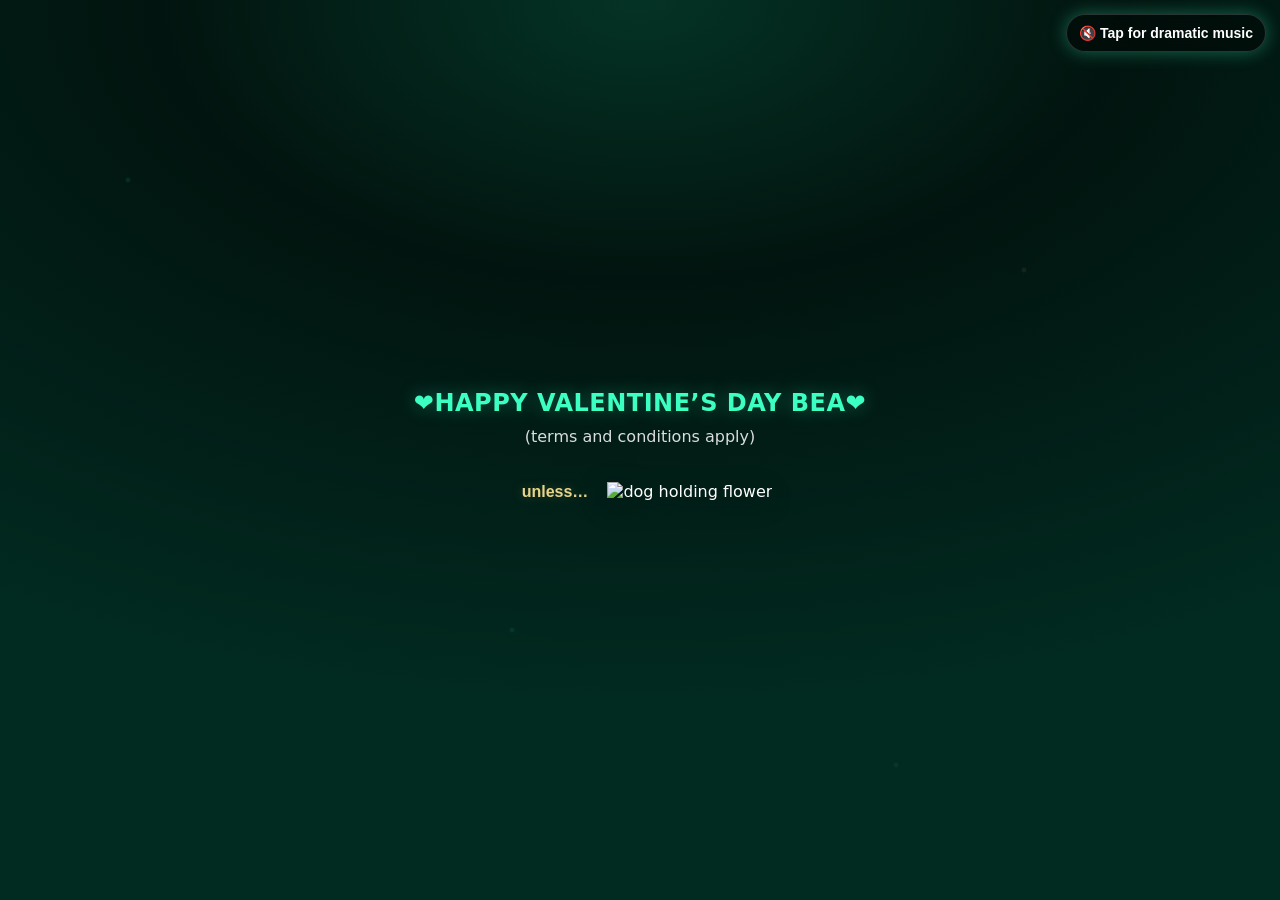
==== index.html @ aa67d176 "Update and rename Index.html to index.html" ====
<!doctype html>
<html lang="en">
<head>
  <meta charset="utf-8" />
  <meta name="viewport" content="width=device-width,initial-scale=1" />
  <title>The Official Platonic Valentine Experience™ (Emerald Edition)</title>
  <link rel="stylesheet" href="style.css" />
</head>
<body>

  <!-- Tap to activate audio (starts muted) -->
  <audio id="bgMusic" loop muted>
    <source src="asssets/music/olivia_dean_so_easy_to_fall_in_love_lyrics_mp3_5886.mp3" type="audio/mpeg" />
  </audio>

  <div id="particles" aria-hidden="true"></div>

  <div id="hud">
    <button id="audioBtn" class="audio-btn" aria-label="Toggle audio">🔇 Tap for dramatic music</button>
  </div>

  <main id="app">

    <!-- STAGE 1 -->
    <section class="stage active" id="stage1">
      <div class="center">
        <h1>❤️HAPPY VALENTINE’S DAY BEA❤️</h1>
        <p class="terms">(terms and conditions apply)</p>

        <button class="tiny-link" id="unlessBtn">unless…</button>

        <img src="asssets/images/flower dog.png" id="dogBtn" class="dog-sticker" alt="dog holding flower">
        

        <div class="terminal" id="terminal" hidden>
          <div class="term-line" id="termLine"></div>
        </div>

        <div id="hackReveal" class="hack-reveal" hidden>
          <img class="meme" src="asssets/images/curry%20shootin%20from%20moon.png" alt="Stephen Curry long-range shot meme" />
          <p class="caption"></p>

          <a id="waLink" class="primary-btn" href="#" target="_blank" rel="noopener">
            Override System &amp; Text Him
          </a>
          <p class="subnote">This action has been reviewed by HR, Legal, and the Department of Yearning.</p>

          <button class="no-btn" id="continueBtn" type="button">Continue the Experience</button>
        </div>
      </div>
    </section>

    <!-- STAGE 2 -->
    <section class="stage" id="stage2">
      <div class="center">
        <h2>You have selected: <span class="pill">PLATONIC VALENTINE</span></h2>

        <div class="button-area">
          <button class="yes-btn" id="yesBtn">YES</button>
          <button class="no-btn" id="noBtn">NO</button>
        </div>

        <div id="stage2Meme" class="inline-meme" hidden>
          <img class="meme" src="asssets/images/guy%20listening%20meme.png" alt="guy listening meme" />
          <p class="caption">“The Big Yahu is watching.”</p>
        </div>

        <p id="noMessage" class="system-msg"></p>
      </div>
    </section>

    <!-- STAGE 3 (RESTORED) -->
  <!-- STAGE 3 -->
<section class="stage" id="stage3">
  <div class="contract">
    <h2>PLATONIC RIZZ DECLARATION</h2>
    <p class="muted"></p>

    <div class="rizz-cards">
      <div class="rizz-card">Are you my Dad's belt, coz u hit different.</div>
      <div class="rizz-card">I like people with a sense of humor, but i like hu-mor”</div>
      <div class="rizz-card">I would share my fries with you. That’s basically a proposal in my culture.</div>
      <div class="rizz-card">Your favorite color is green, so I am respectfully becoming a forest.</div>
      <div class="rizz-card">No pen or paper but you still draw my attention.</div>
    </div>

    <button class="primary-btn" id="stage3NextBtn">Continue the drama</button>
    <p class="subnote"></p>
  </div>
</section>

    <!-- STAGE 4 -->
    <section class="stage" id="stage4">
      <div class="spotlight">
        <div id="devotionText" class="monologue"></div>
      </div>
    </section>

    <!-- STAGE 5 -->
    <section class="stage" id="stage5">
      <div class="swipe-wrap">
        <div class="swipe-hint">Swipe →</div>
        <div id="swipeDeck" class="swipe-deck"></div>
      </div>
    </section>

    <!-- STAGE 6 -->
    <section class="stage" id="stage6">
      <div class="center wide">
        <h2>Archived Evidence of Me Being Down Astronomical</h2>
        <p class="muted">Tap an item to expand. All evidence is admissible in the Court of Vibes.</p>

        <div class="meme-grid" id="memeGrid">
          <figure class="meme-card"><img src="asssets/images/hii%20ni%20yako.png" alt="meme"><figcaption>.</figcaption></figure>
          <figure class="meme-card"><img src="asssets/images/cupid.jpg" alt="meme"><figcaption>Cupid shot me!</figcaption></figure>
          <figure class="meme-card"><img src="asssets/images/leg%20day.png" alt="meme"><figcaption>Just here coz it's funny</figcaption></figure>
        </div>

        <button class="primary-btn" id="toFinalBtn">Proceed to Calm Ending</button>
      </div>
    </section>

    <!-- FINAL -->
    <section class="stage" id="stage7">
      <div class="final">
        <div id="typewriter" class="letter" aria-live="polite"></div>
        <a class="primary-btn"  target="_blank"  rel="noopener"  href="https://wa.me/15712519253?text=i%20love%20you%20too%E2%80%A6%20platonically%20ofc">Click Me!</a>
      </div>
    </section>

  </main>

  <!-- Modal for meme expand -->
  <div id="modal" class="modal" hidden>
    <button class="modal-close" id="modalClose" aria-label="Close">✕</button>
    <img id="modalImg" alt="Expanded meme" />
    <p id="modalCap" class="caption"></p>
  </div>

  <script src="script.js"></script>
</body>
</html>
---- style.css ----
:root{
  --bg1:#02140f;
  --bg2:#012a20;
  --emerald:#19ffb2;
  --emerald2:#3cffc2;
  --gold:#e8d48a;
  --glass: rgba(0,0,0,.45);
  --glow: 0 0 18px rgba(60,255,194,.35);
}

*{ box-sizing:border-box; }
html,body{ height:100%; }

body{
  margin:0;
  font-family: system-ui, -apple-system, Segoe UI, Roboto, Arial, sans-serif;
  color:#fff;
  background: radial-gradient(1200px 700px at 50% 0%, #043325 0%, var(--bg1) 40%, var(--bg2) 100%);
  overflow:hidden;
}

/* emerald heart cursor on desktop */
@media (pointer:fine){
  body{
    cursor: url("data:image/svg+xml,%3Csvg xmlns='http://www.w3.org/2000/svg' width='32' height='32'%3E%3Ctext x='0' y='22' font-size='22'%3E%F0%9F%92%9A%3C/text%3E%3C/svg%3E") 0 20, auto;
  }
}

/* HUD */
#hud{
  position:fixed;
  top:14px;
  left:14px;
  right:14px;
  display:flex;
  justify-content:flex-end;
  z-index:50;
  pointer-events:none;
}
.audio-btn{
  pointer-events:auto;
  border:1px solid rgba(255,255,255,.16);
  background:rgba(0,0,0,.35);
  color:#fff;
  padding:10px 12px;
  border-radius:999px;
  box-shadow: var(--glow);
  backdrop-filter: blur(8px);
  font-size:14px;
}

/* particles */
#particles{
  position:fixed;
  inset:0;
  pointer-events:none;
  background:
    radial-gradient(circle at 10% 20%, rgba(60,255,194,.12) 0 2px, transparent 3px),
    radial-gradient(circle at 80% 30%, rgba(232,212,138,.10) 0 2px, transparent 3px),
    radial-gradient(circle at 40% 70%, rgba(60,255,194,.10) 0 2px, transparent 3px),
    radial-gradient(circle at 70% 85%, rgba(232,212,138,.08) 0 2px, transparent 3px);
  animation: floaty 12s linear infinite;
  opacity:.75;
}
@keyframes floaty{
  0%{ transform: translateY(0); filter: blur(.2px); }
  50%{ transform: translateY(-12px); filter: blur(.6px); }
  100%{ transform: translateY(0); filter: blur(.2px); }
}

/* ===== STAGES (IMPORTANT) ===== */
.stage{
  position:absolute;
  inset:0;
  display:none;
  padding:24px;
  overflow:auto;
  -webkit-overflow-scrolling: touch;
}
.stage.active{ display:flex; }

/* layout */
.center{
  margin:auto;
  text-align:center;
  max-width:720px;
}
.center.wide{ max-width:980px; }

h1,h2{
  margin:0 0 10px;
  letter-spacing:.5px;
  color:var(--emerald2);
  text-shadow: var(--glow);
}
.terms{ opacity:.85; margin:0 0 18px; }
.muted{ opacity:.8; font-weight:500; }

.pill{
  display:inline-block;
  padding:4px 10px;
  border-radius:999px;
  border:1px solid rgba(255,255,255,.14);
  background: rgba(0,0,0,.25);
}

/* buttons */
.tiny-link{
  background: transparent;
  border: none;
  color: var(--gold);
  text-shadow: 0 0 12px rgba(232,212,138,.25);
  font-size: 16px;
  padding: 10px 14px;
  cursor:pointer;
}

.primary-btn, button{
  border:none;
  border-radius:14px;
  padding:14px 18px;
  font-size:16px;
  font-weight:650;
  cursor:pointer;
}

.primary-btn{
  display:inline-block;
  text-decoration:none;
  background: linear-gradient(180deg, var(--emerald2), var(--emerald));
  color:#062017;
  box-shadow: var(--glow);
}
.primary-btn:active{ transform: translateY(1px); }

.button-area{
  display:flex;
  justify-content:center;
  gap:14px;
  margin:20px 0 14px;
  flex-wrap:wrap;
}

.yes-btn{
  background: linear-gradient(180deg, var(--emerald2), var(--emerald));
  color:#062017;
  box-shadow: var(--glow);
  min-width:180px;
}
.no-btn{
  background: rgba(0,0,0,.35);
  color:#fff;
  border:1px solid rgba(255,255,255,.16);
  min-width:110px;
}

.system-msg{
  margin-top:14px;
  color: var(--gold);
  text-shadow: 0 0 10px rgba(232,212,138,.25);
  min-height: 24px;
}

/* terminal */
.terminal{
  margin:16px auto 0;
  max-width:520px;
  background: rgba(0,0,0,.45);
  border:1px solid rgba(255,255,255,.12);
  border-radius:14px;
  padding:14px;
  box-shadow: var(--glow);
  text-align:left;
  font-family: ui-monospace, SFMono-Regular, Menlo, Consolas, monospace;
}
.term-line::before{ content:"> "; color: var(--emerald2); }
.term-line{ min-height:22px; }

/* images */
.meme{
  width: min(520px, 92vw);
  max-height: 55vh;
  height: auto;
  object-fit: contain;
  border-radius:14px;
  border:1px solid rgba(255,255,255,.12);
  box-shadow: 0 0 24px rgba(0,0,0,.45);
}
.caption{
  margin:12px auto 0;
  max-width: 640px;
  color: #fff;
  opacity:.9;
}
.subnote{ opacity:.7; margin-top:10px; }

.hack-reveal{ margin-top:18px; }
.inline-meme{ margin-top:12px; }

/* dog sticker button */
.dog-sticker{
  width:120px;
  margin-top:18px;
  cursor:pointer;
  transition: transform .18s ease, filter .18s ease;
  filter: drop-shadow(0 6px 14px rgba(0,0,0,.45));
  position: relative;
  z-index: 9999;
  pointer-events: auto;
}
.dog-sticker:hover{ transform: scale(1.08) rotate(-2deg); }
.dog-sticker:active{ transform: scale(0.95); }

/* stage 3 container */
.contract{
  margin:auto;
  max-width:820px;
  background: var(--glass);
  border:1px solid rgba(255,255,255,.14);
  border-radius:18px;
  padding:22px;
  box-shadow: var(--glow);
  backdrop-filter: blur(10px);
}

.rizz-cards{
  display:grid;
  gap:10px;
  margin:16px 0 18px;
  text-align:left;
}
.rizz-card{
  background: rgba(0,0,0,.22);
  border: 1px solid rgba(255,255,255,.12);
  border-radius: 14px;
  padding: 12px 14px;
  line-height: 1.45;
  box-shadow: 0 0 16px rgba(0,0,0,.25);
}
@media(min-width: 800px){
  .rizz-cards{ grid-template-columns: 1fr 1fr; }
}

/* stage 4 spotlight */
.spotlight{
  margin:auto;
  max-width:720px;
  text-align:center;
  padding:24px;
}
.monologue p{
  margin: 0 0 14px;
  font-size: clamp(18px, 2.4vw, 26px);
  letter-spacing:.2px;
  opacity:0;
  transform: translateY(8px);
  animation: lineIn .7s ease forwards;
}
@keyframes lineIn{ to{ opacity:1; transform: translateY(0); } }

/* swipe */
.swipe-wrap{
  margin:auto;
  width:min(860px, 94vw);
}
.swipe-hint{
  text-align:right;
  opacity:.75;
  color: var(--gold);
  margin-bottom:10px;
}
.swipe-deck{
  background: rgba(0,0,0,.30);
  border:1px solid rgba(255,255,255,.14);
  border-radius:18px;
  padding:28px 18px;
  min-height: 55vh;
  display:flex;
  align-items:center;
  justify-content:center;
  text-align:center;
  box-shadow: var(--glow);
  backdrop-filter: blur(10px);
}
.swipe-panel h3{
  margin:0 0 10px;
  color: var(--emerald2);
  text-shadow: var(--glow);
  font-size: clamp(22px, 3vw, 30px);
}
.swipe-panel small{
  display:block;
  margin-top:10px;
  opacity:.75;
  color: var(--gold);
}

/* one-by-one meme viewer */
.meme-viewer{
  display:flex;
  flex-direction:column;
  align-items:center;
  gap:10px;
}

/* final letter */
.final{
  margin:auto;
  width:min(820px, 92vw);
  background: rgba(0,0,0,.45);
  border:1px solid rgba(255,255,255,.14);
  border-radius:18px;
  padding:20px;
  box-shadow: var(--glow);
  backdrop-filter: blur(10px);
}
.letter{
  text-align:left;
  white-space: pre-wrap;
  line-height:1.6;
  font-size: 16px;
}

/* glitch */
.glitch{ animation: glitch .8s linear; }
@keyframes glitch{
  0%{ filter:none; transform:none; }
  15%{ filter:hue-rotate(45deg) saturate(1.3); transform: translateX(-2px); }
  30%{ filter:contrast(1.4); transform: translateX(2px); }
  45%{ filter:hue-rotate(-35deg); transform: translateY(-2px); }
  60%{ filter:contrast(1.2) brightness(1.1); transform: translateY(2px); }
  100%{ filter:none; transform:none; }
}

/* force-hide elements that use hidden attribute */
[hidden]{ display:none !important; }
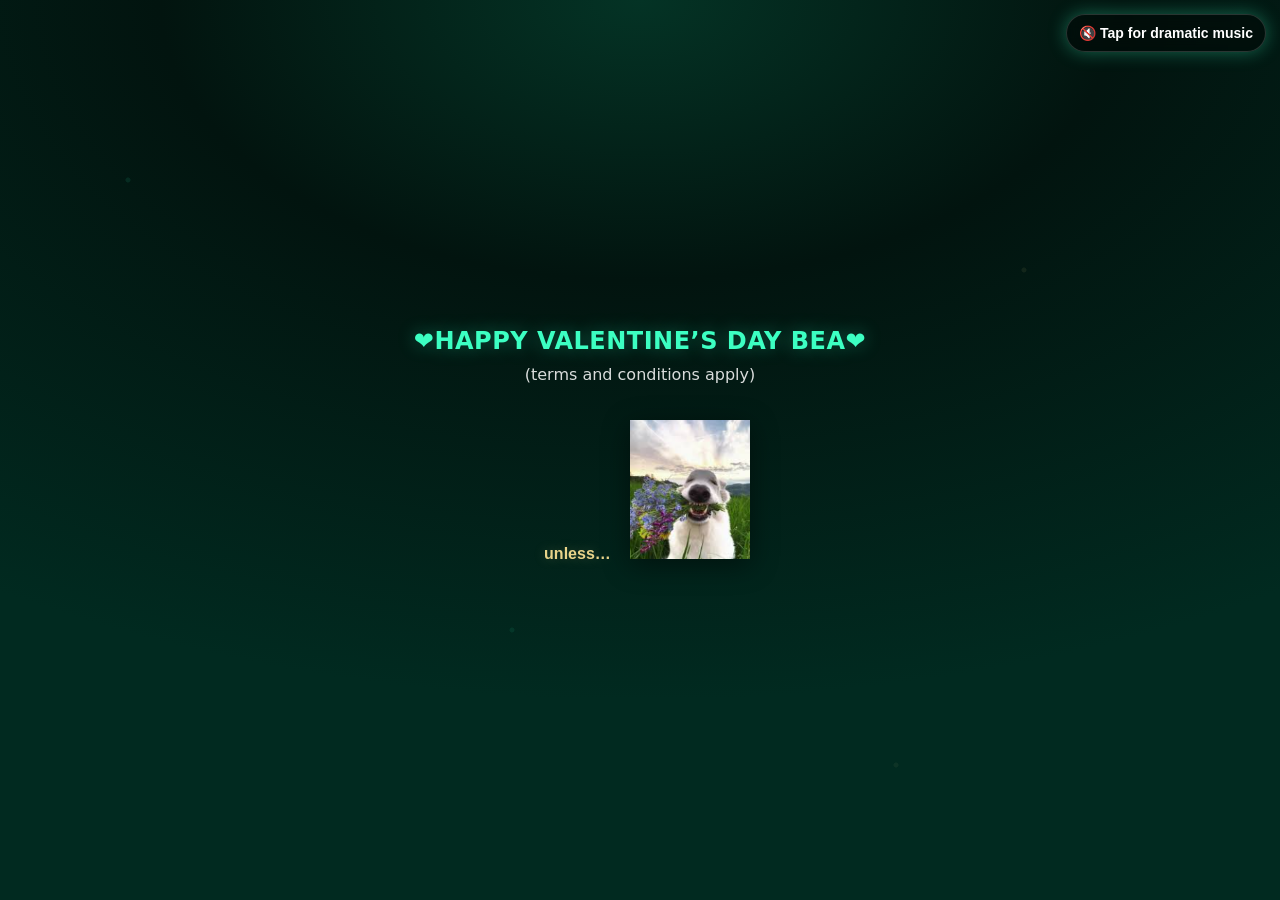
==== commit 44e273b5: "Update index.html" ====
--- a/index.html
+++ b/index.html
@@ -10,7 +10,7 @@
 
   <!-- Tap to activate audio (starts muted) -->
   <audio id="bgMusic" loop muted>
-    <source src="asssets/music/olivia_dean_so_easy_to_fall_in_love_lyrics_mp3_5886.mp3" type="audio/mpeg" />
+    <source src="assets/music/olivia_dean_so_easy_to_fall_in_love_lyrics_mp3_5886.mp3" type="audio/mpeg" />
   </audio>
 
   <div id="particles" aria-hidden="true"></div>
@@ -29,7 +29,7 @@
 
         <button class="tiny-link" id="unlessBtn">unless…</button>
 
-        <img src="asssets/images/flower dog.png" id="dogBtn" class="dog-sticker" alt="dog holding flower">
+        <img src="assets/images/flower dog.png" id="dogBtn" class="dog-sticker" alt="dog holding flower">
         
 
         <div class="terminal" id="terminal" hidden>
@@ -37,7 +37,7 @@
         </div>
 
         <div id="hackReveal" class="hack-reveal" hidden>
-          <img class="meme" src="asssets/images/curry%20shootin%20from%20moon.png" alt="Stephen Curry long-range shot meme" />
+          <img class="meme" src="assets/images/curry%20shootin%20from%20moon.png" alt="Stephen Curry long-range shot meme" />
           <p class="caption"></p>
 
           <a id="waLink" class="primary-btn" href="#" target="_blank" rel="noopener">
@@ -61,7 +61,7 @@
         </div>
 
         <div id="stage2Meme" class="inline-meme" hidden>
-          <img class="meme" src="asssets/images/guy%20listening%20meme.png" alt="guy listening meme" />
+          <img class="meme" src="assets/images/guy%20listening%20meme.png" alt="guy listening meme" />
           <p class="caption">“The Big Yahu is watching.”</p>
         </div>
 
@@ -111,9 +111,9 @@
         <p class="muted">Tap an item to expand. All evidence is admissible in the Court of Vibes.</p>
 
         <div class="meme-grid" id="memeGrid">
-          <figure class="meme-card"><img src="asssets/images/hii%20ni%20yako.png" alt="meme"><figcaption>.</figcaption></figure>
-          <figure class="meme-card"><img src="asssets/images/cupid.jpg" alt="meme"><figcaption>Cupid shot me!</figcaption></figure>
-          <figure class="meme-card"><img src="asssets/images/leg%20day.png" alt="meme"><figcaption>Just here coz it's funny</figcaption></figure>
+          <figure class="meme-card"><img src="assets/images/hii%20ni%20yako.png" alt="meme"><figcaption>.</figcaption></figure>
+          <figure class="meme-card"><img src="assets/images/cupid.jpg" alt="meme"><figcaption>Cupid shot me!</figcaption></figure>
+          <figure class="meme-card"><img src="assets/images/leg%20day.png" alt="meme"><figcaption>Just here coz it's funny</figcaption></figure>
         </div>
 
         <button class="primary-btn" id="toFinalBtn">Proceed to Calm Ending</button>
@@ -140,3 +140,4 @@
   <script src="script.js"></script>
 </body>
 </html>
+
